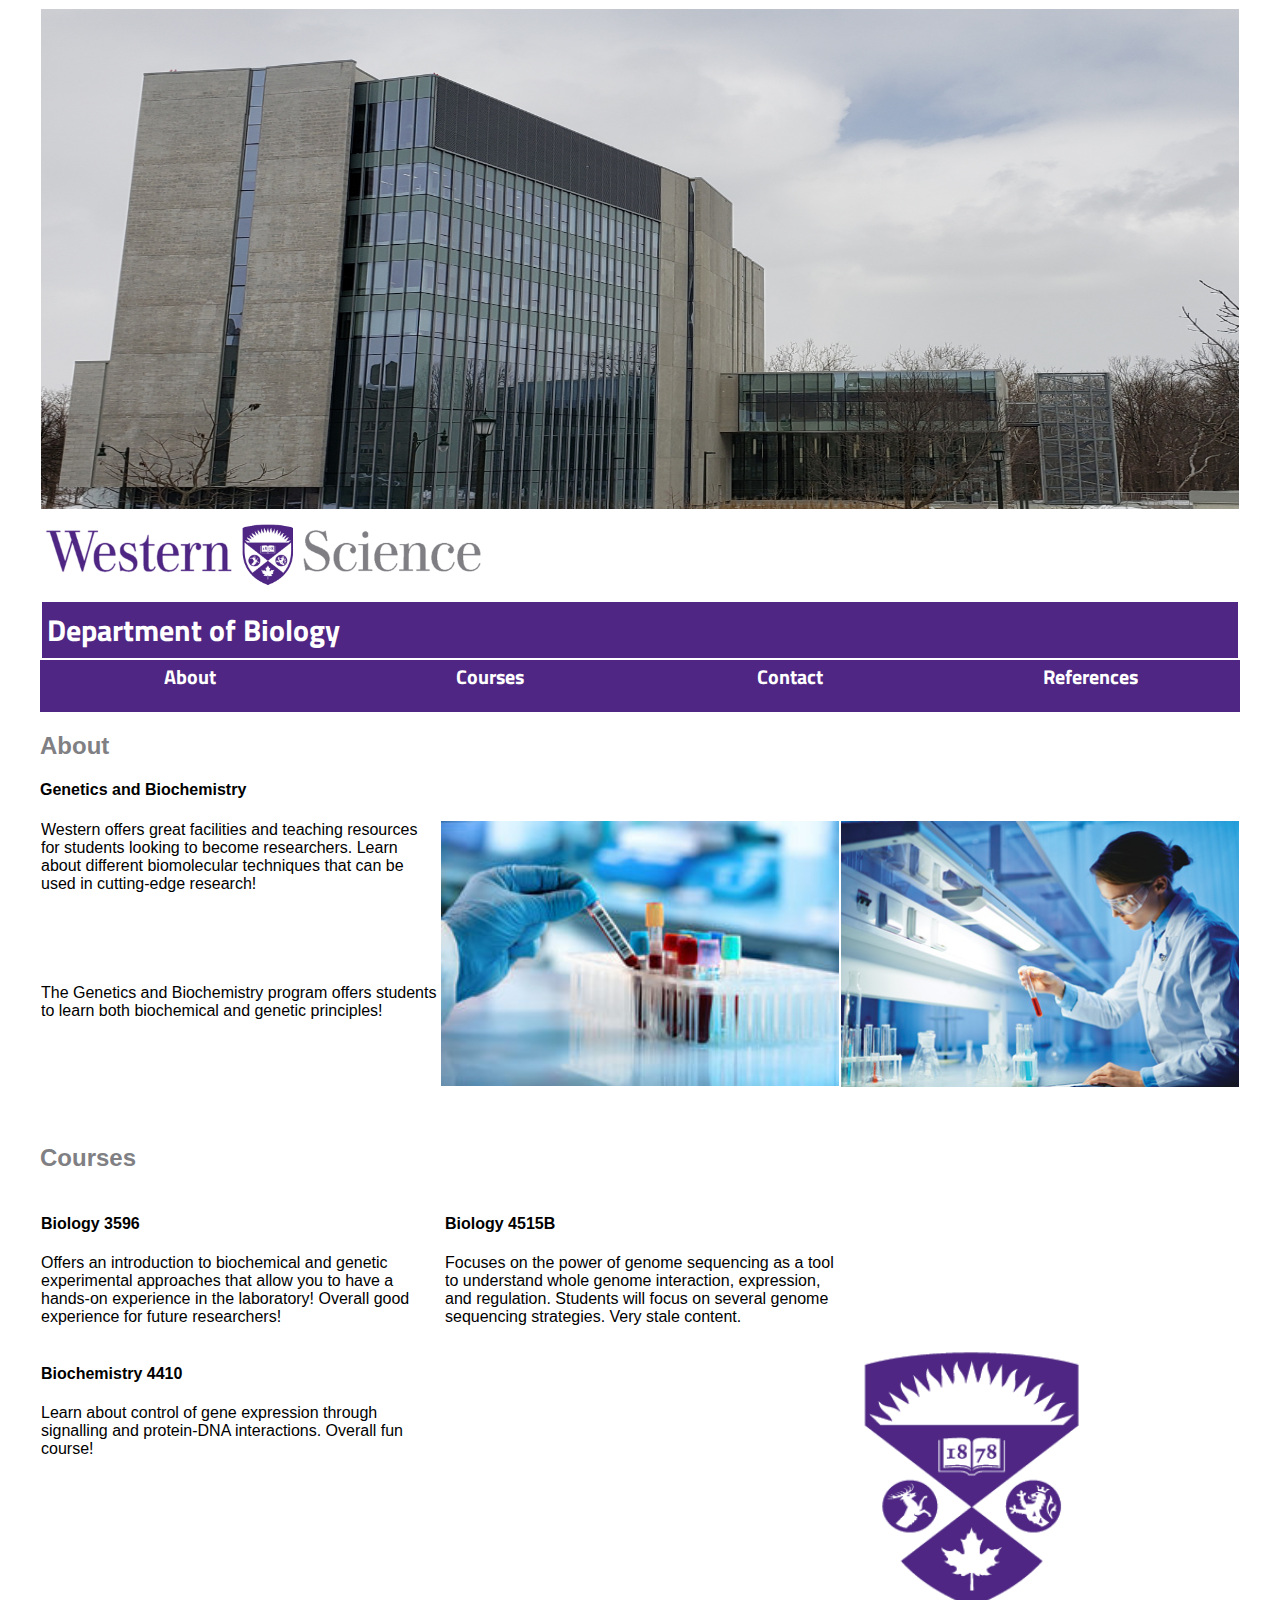
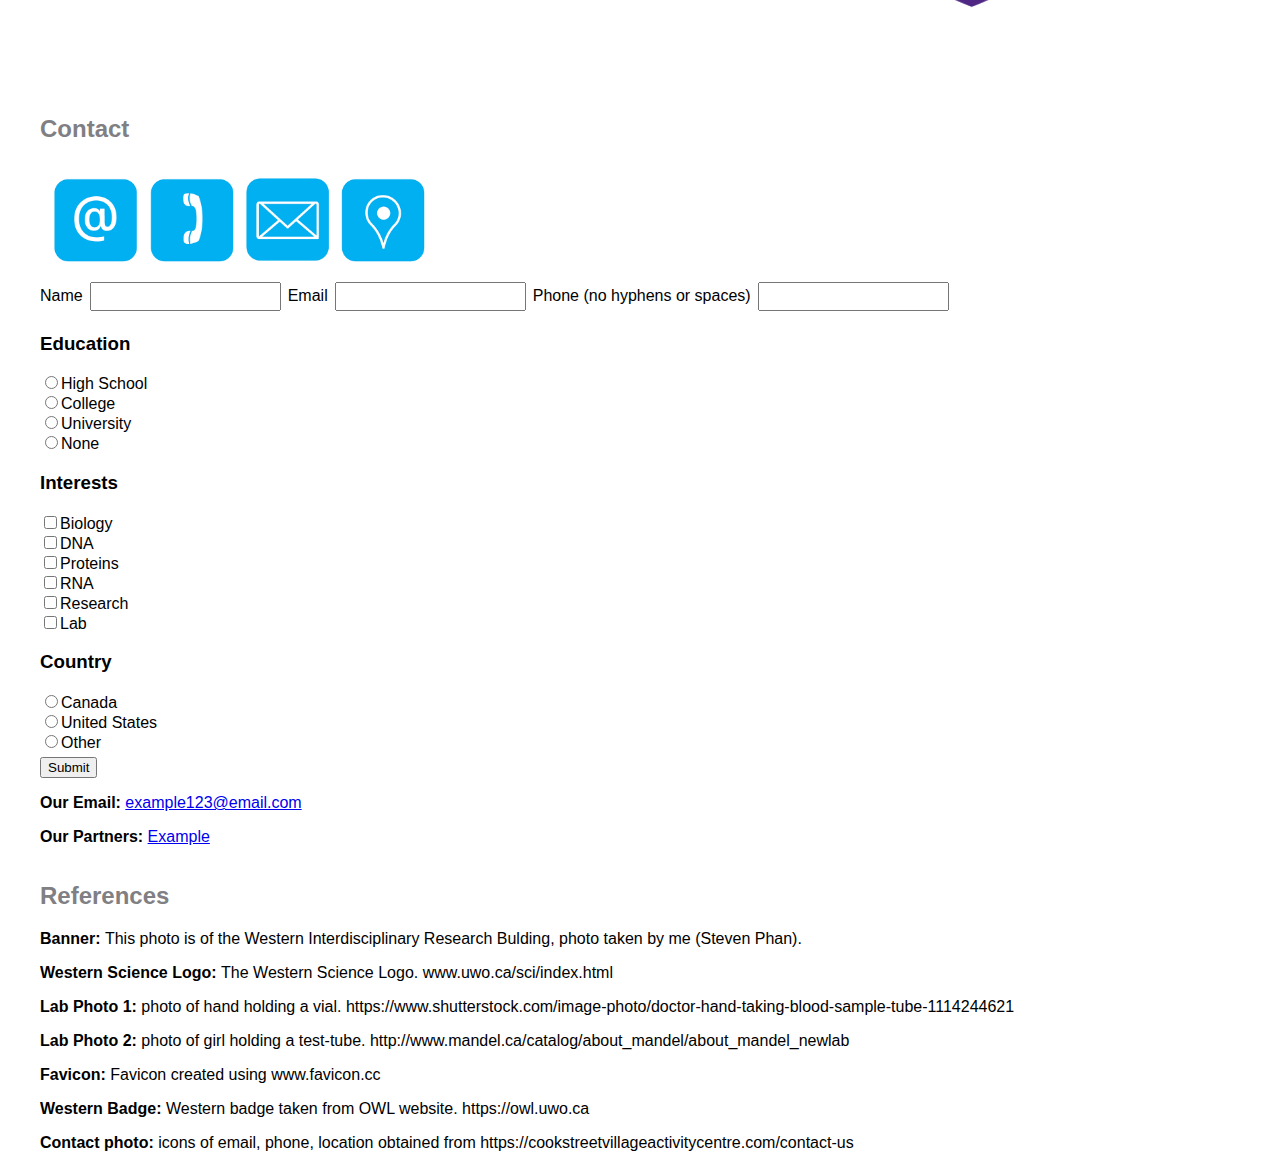
==== index.html @ 2c188883 "Add files via upload" ====
<!DOCTYPE html>
<!--Created by: Steven Phan
	Student#: 250880518 -->

<html>
    <head>
        <title>Genetics and Biochemistry - SPHAN7</title>
        <link rel="stylesheet" type="text/css" href="css/blocks.css">
        <link rel="stylesheet" type="text/css" href="css/stylesheet.css">
        <link rel="shortcut icon" href="images/favicon.ico" type="image/x-icon">
        <link href="https://fonts.googleapis.com/css?family=Titillium+Web" rel="stylesheet"> 
		<script type="text/javascript" src="js/script.js"></script>
        
        
    </head>
    <body>
        <div class="wrapper" id="main">
            <section>
                
                <div class="ib i1"><img src="images/building.jpg" class="banner"/></div>
            </section>
            <section>
                <div class="ib i2"><img src="images/science_logo.png" id="logo"/></div>
                
            </section>
            
            
            <section>
                <h1>Department of Biology</h1>
                <div> <ul class="links">
					<a href="#about" class="bookmarks"><li class="ib i4"><b>About</b></li></a><a href="#courses" class="bookmarks"><li class="ib i4"><b>Courses</b></li></a><a href="#contact" class="bookmarks"><li class="ib i4"><b>Contact</b></li></a><a href="#references" class="bookmarks"><li class="ib i4"><b>References</b></li></a> 
                	</ul>
				</div>
            </section>
			
            <section>
				<a name="about"></a>
				<h2>About</h2>
                
				<div>
					<h4 class="content">Genetics and Biochemistry</h4>
					<p class= "ib i3 content">Western offers great facilities and teaching resources for students looking to become researchers. Learn about different biomolecular techniques that can be used in cutting-edge research!</p>
					<img src="images/lab.jpg" id="lab" class = "ib i3"/>
					<img src="images/lab2.jpg" id="lab" class="ib i3"/>
					
				</div>
				<div>
					<p class="ib i3 content">The Genetics and Biochemistry program offers students to learn both biochemical and genetic principles!</p>
				</div>	
				
                
            </section>
			<section id="course">
				<a name="courses"></a>
				<h2>Courses</h2>
				
				<div class="ib i3 content">
					<h4>Biology 3596</h4>
					<p>Offers an introduction to biochemical and genetic experimental approaches that allow you to have a hands-on experience in the laboratory! Overall good experience for future researchers!</p>
				</div>
				<div class="ib i3 content">
					<h4>Biology 4515B</h4>
					<p>Focuses on the power of genome sequencing as a tool to understand whole genome interaction, expression, and regulation. Students will focus on several genome sequencing strategies. Very stale content.</p>
				</div>			
				<div class="ib i3 content">
					<h4>Biochemistry 4410</h4>
					<p>Learn about control of gene expression through signalling and protein-DNA interactions. Overall fun course!</p>
				</div>
				<img class="ib i3" src="images/westernbadge.png" id="badge"/>
				
			</section>
			
			<section>
				<a name="contact"></a>
				<h2>Contact</h2>
				
				<img src="images/contact.png" class="ib i3"/>
				
				<form>
					<label for="name">Name</label>
					<input type="text" id="name" class="textbox" onblur="checkName();"/>
					
					<label for="email">Email</label>
					<input type="text" id="email" class="textbox" onblur="checkEmail();"/>
					
					<label for="phone">Phone (no hyphens or spaces)</label>
					<input type="text" id="phone" class="textbox" onblur="checkPhone();"/>
					
					<h3>Education</h3>
					<div class="row"><input type="radio" name="education" id="highschool"/><label for="highschool">High School</label></div>
					<div class="row"><input type="radio" name="education" id="college"/><label for="college">College</label></div>
					<div class="row"><input type="radio" name="education" id="university"/><label for="university">University</label></div>
					<div class="row"><input type="radio" name="education" id="none"/><label for="none">None</label></div>
					
					
					
					
					<h3>Interests</h3>
					<div class="row"><input type="checkbox" name="interests" id="int1"/><label for="int1">Biology</label></div>
					<div class="row"><input type="checkbox" name="interests" id="int2"/><label for="int2">DNA</label></div>
					<div class="row"><input type="checkbox" name="interests" id="int3"/><label for="int3">Proteins</label></div>
					<div class="row"><input type="checkbox" name="interests" id="int4"/><label for="int4">RNA</label></div>
					<div class="row"><input type="checkbox" name="interests" id="int5"/><label for="int5">Research</label></div>
					<div class="row"><input type="checkbox" name="interests" id="int6"/><label for="int6">Lab</label></div>
					
					<h3>Country</h3>
					<div class="row"><input type="radio" name="country" id="canada" onclick="updateStatus();"/><label for="canada">Canada</label></div>
					<div class="row"><input type="radio" name="country" id="unitedstates" onclick="updateStatus();"/><label for="unitedstates">United States</label></div>
					<div class="row"><input type="radio" name="country" id="other" onclick="updateStatus();"/><label for="other">Other</label></div>
					
					<div class="row code"><label for="postal" class="hidden" id="postallabel">Postal Code</label><input type="text" id="postal" class="textbox hidden" /></div>
					<div class="row code"><label for="zipcode" class="hidden" id="zipcodelabel">Zip Code</label><input type="text" id="zipcode" class="textbox hidden" /></div>
					
					<input type="submit" name="submit" value="Submit" />
					
					<p><b class="content">Our Email: </b><a href="mailto:email@email.com" class="content">example123@email.com</a></p>
					
					<p><b class="content">Our Partners: </b><a href="https://google.ca" target="_blank" class="content">Example</a></p>




				</form>
				
			</section>
			<section class="content">
				<h2>References</h2>
				
				<p><b>Banner: </b>This photo is of the Western Interdisciplinary Research Bulding, photo taken by me (Steven Phan).</p>
				<p><b>Western Science Logo: </b><a href=https://www.uwo.ca/sci/index.html target="_blank" class="imagelinks">The Western Science Logo. www.uwo.ca/sci/index.html</a></p>
				<p><b>Lab Photo 1: </b><a href="https://www.shutterstock.com/image-photo/doctor-hand-taking-blood-sample-tube-1114244621" target="_blank" class="imagelinks">photo of hand holding a vial. https://www.shutterstock.com/image-photo/doctor-hand-taking-blood-sample-tube-1114244621</a></p>
				<p><b>Lab Photo 2: </b><a href="http://www.mandel.ca/catalog/about_mandel/about_mandel_newlab" target="_blank" class="imagelinks">photo of girl holding a test-tube. http://www.mandel.ca/catalog/about_mandel/about_mandel_newlab</a></p>
				<p><b>Favicon: </b><a href=https://www.favicon.cc target="_blank" class="imagelinks">Favicon created using www.favicon.cc</a></p>
				<p><b>Western Badge: </b><a href=https://owl.uwo.ca target="_blank" class=imagelinks>Western badge taken from OWL website. https://owl.uwo.ca</a></p>
				<p><b>Contact photo: </b><a href=https://cookstreetvillageactivitycentre.com/contact-us target="_blank" class=imagelinks>icons of email, phone, location obtained from https://cookstreetvillageactivitycentre.com/contact-us</a></p>
				
				
				<a name="references"></a>
			</section>
            
            
            
            
        </div>
    </body>
    
</html>
---- css/blocks.css ----
.wrapper {
    width:1200px;
    margin:auto;
	
}
section {
    margin:0;
    padding:0;
    overflow:hidden;
}

.ib {
    display:inline-block;
    min-height: 50px;
    overflow:hidden;
    margin: 1px;
    padding:0;
    vertical-align: top;
}

.i1 {
    width:1198px;
}
.i2 {
    width:598px;
}
.i3 {
    width:398px
}
.i4 {
    width:298px;
}
---- css/stylesheet.css ----
h1 {
    
    font-family: "Titillium Web", sans-serif;
    color: rgb(255,255,255);
    background-color: rgb(79,38,131);
    padding: 5px;
	margin: 2px;
	font-size: 30px;
}

h2 { 
    font-family: "Arial", sans-serif;
    color: rgb(128,127,131);
}

h3 {
	font-family: "Arial", sans-serif;
}

    



.links {
    margin: 0px;
    padding: 0px;
    color: white;
    background-color: rgb(79,38,131);
    font-family: "Titillium Web", sans-serif;
    font-size: 20px;
    text-align:center;
}
.links:visited {
	color:inherit;
}


li:hover {
    background:white;
    color: rgb(128,127,131)
}

.bookmarks {
	color:white;
}
.bookmarks:visited; {
	color:inherit;
}

.banner {
	width:1198px; 
	height:500px;
}


#logo {
	width:450px;
	height:80px;
	
}

p.content {
	
	margin-bottom: 90px;
	
}

#lab {
	float:right;
	
	
}

.content {
	font-family: "Arial", sans-serif;
	
}

#badge {
	float:right;
	width:350px;
	height:350px;
	margin-right: 100px;
}

label {
	font-family: "Arial", sans-serif;
}

.textbox {
	margin:3px;
    padding:5px;
}



.hidden {
	display:none;
}

.code {
	margin: 5px;
}

.visible {
	display: block;
}

.imagelinks {
	color: black;
	text-decoration: none;
}
.imagelinks:visited {
	color:black;
	text-decoration: inherit;
}
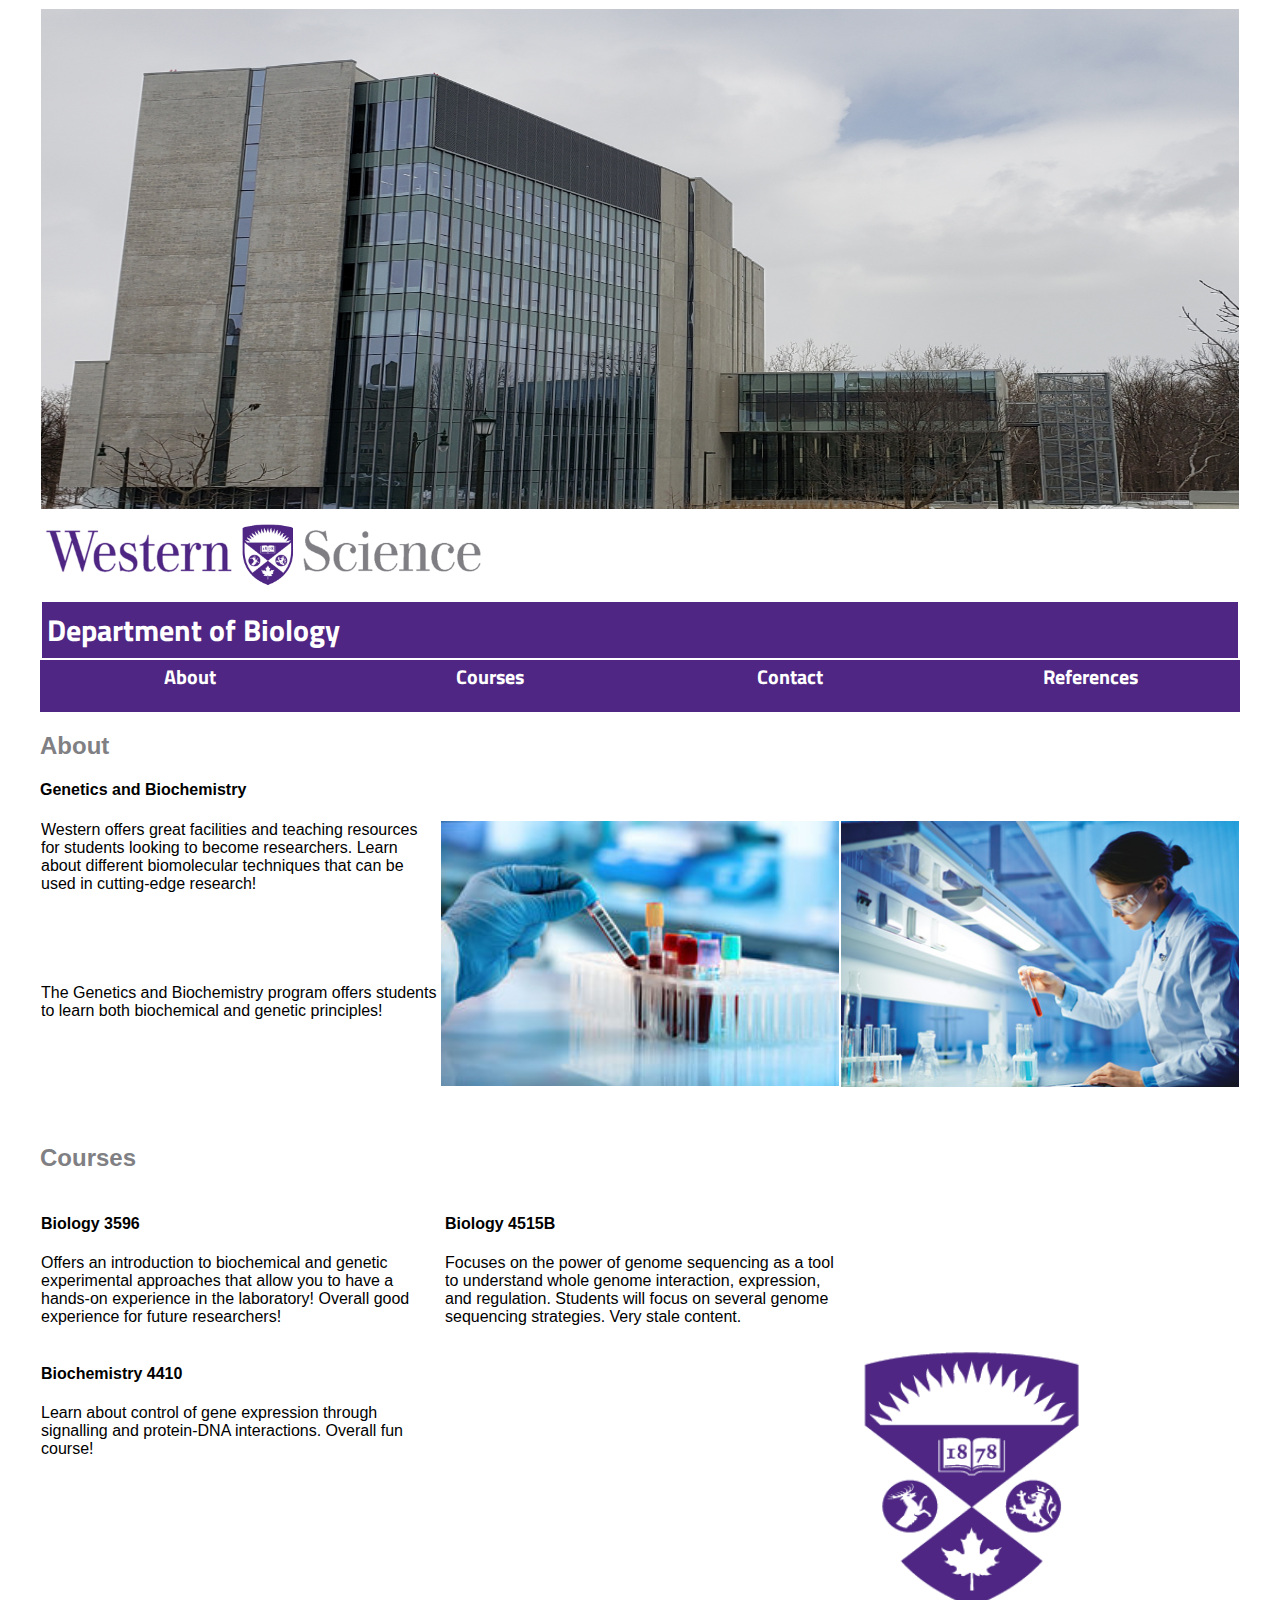
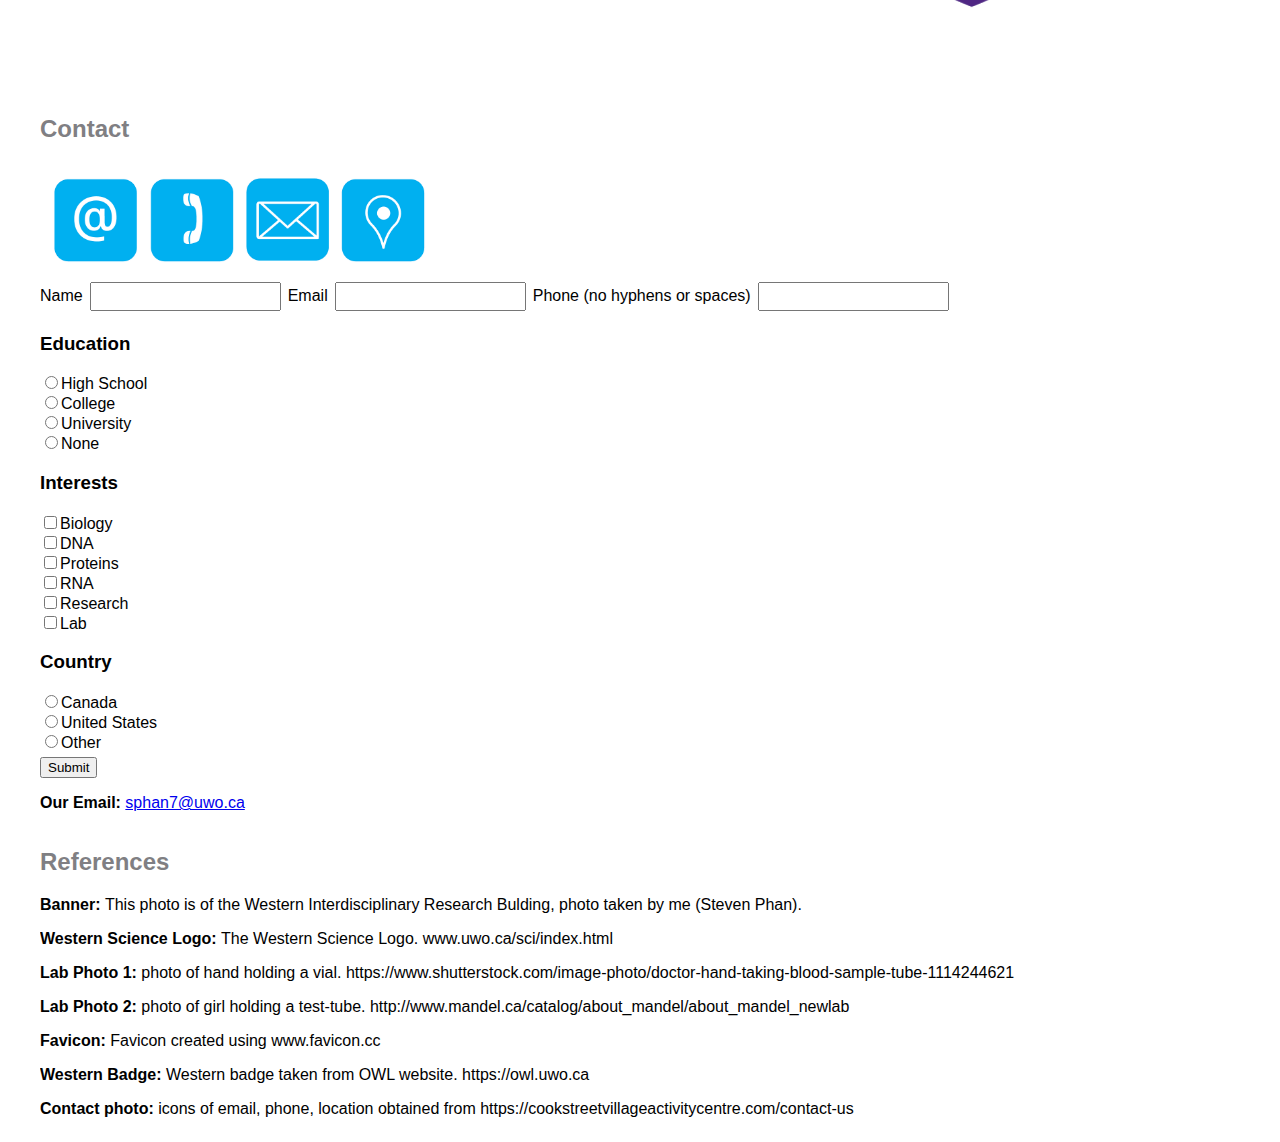
==== commit 424c5108: "Update index.html" ====
--- a/index.html
+++ b/index.html
@@ -1,6 +1,5 @@
 <!DOCTYPE html>
-<!--Created by: Steven Phan
-	Student#: 250880518 -->
+<!--Created by: Steven Phan-->
 
 <html>
     <head>
@@ -113,9 +112,9 @@
 					
 					<input type="submit" name="submit" value="Submit" />
 					
-					<p><b class="content">Our Email: </b><a href="mailto:email@email.com" class="content">example123@email.com</a></p>
+					<p><b class="content">Our Email: </b><a href="mailto:sphan7@uwo.ca" class="content">sphan7@uwo.ca</a></p>
 					
-					<p><b class="content">Our Partners: </b><a href="https://google.ca" target="_blank" class="content">Example</a></p>
+					
 
 
 
